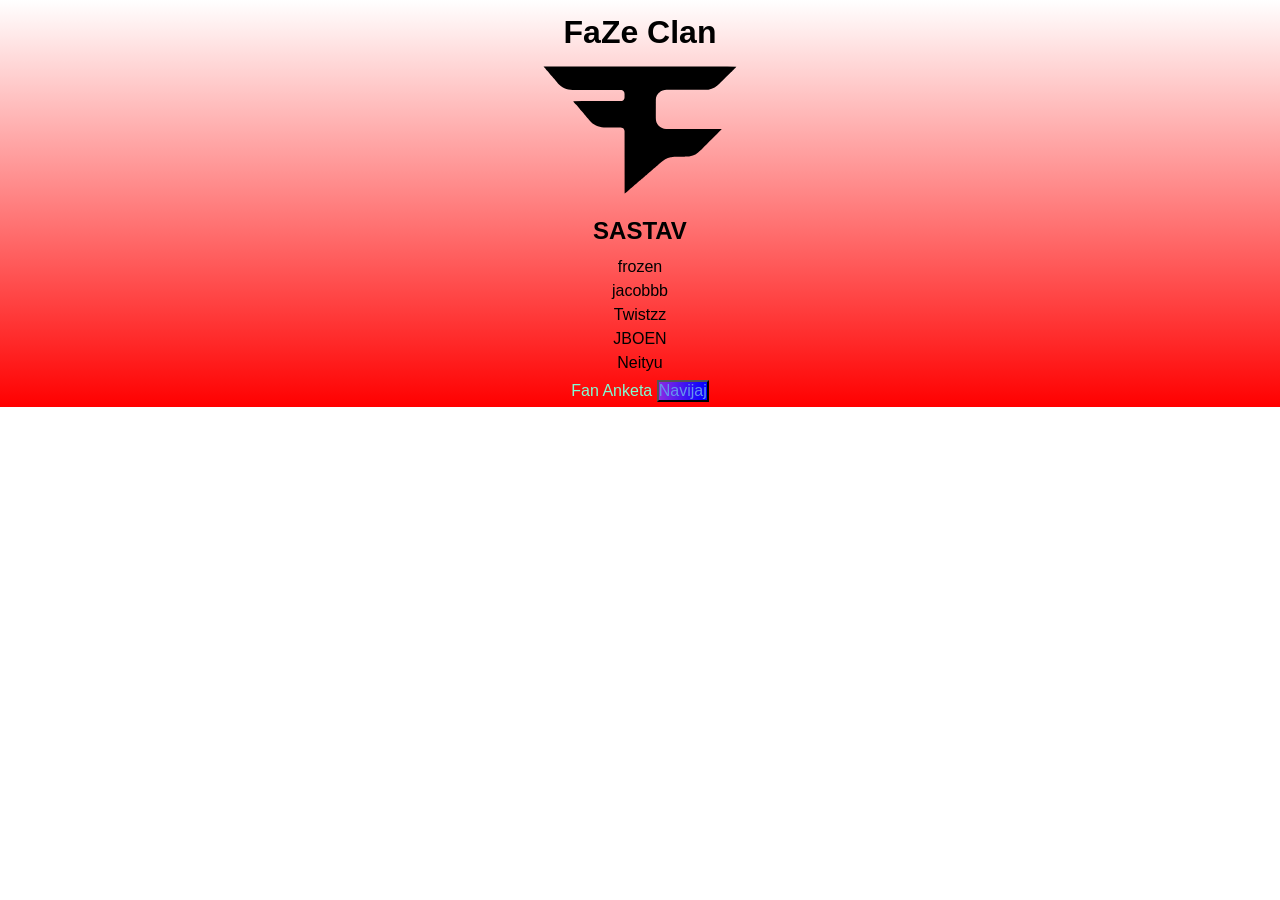
==== index.html @ 61624b27 "Integrisano O,1,2 poglvlje u kod" ====
<!DOCTYPE html>
<html>
<head>
    <link rel="stylesheet" href="reset.css">
    <link rel="stylesheet" href="style.css">
    <title>CS2 Roster</title>
</head>

<body>
   <div>
    <h1>FaZe Clan</h1>
    <img src="Faze_Clan.svg" alt="FaZe Clan Logo">

    <h2>Sastav</h2>
    <ul>
        <li>frozen</li>
        <li>jacobbb</li>
        <li>Twistzz</li>
        <li>JBOEN</li>
        <li>Neityu</li>
    </ul>

    <a href="index2.html">Fan Anketa</a>

    <button type="button">navijaj</button>
   </div>
</body>
</html>
---- style.css ----
body {
   /*min-height: 100vh;*/
    font-family: 'Segoe UI', Tahoma, Geneva, Verdana, sans-serif;
    line-height: 2;
    color: black;
    background: linear-gradient(180deg, white, red);
    background-repeat: no-repeat;
    background-size: cover;
    text-align: center;
}

h1 { 
    font-weight: 700;
}

img {
    max-width: 200px;
    height: auto;
}

h2 {
    font-size: 1.5rem;
    text-transform: uppercase;
}

ul {
    line-height: 1.5;
}

a {
    color: aquamarine;
    text-decoration: none;
}

a:hover {
    text-decoration: underline;
}

button {
    font-size: 1rem;
    text-transform: capitalize;
    color: cornflowerblue;
    background-color: blueviolet;
    background: linear-gradient(to right , blueviolet, blue)
}
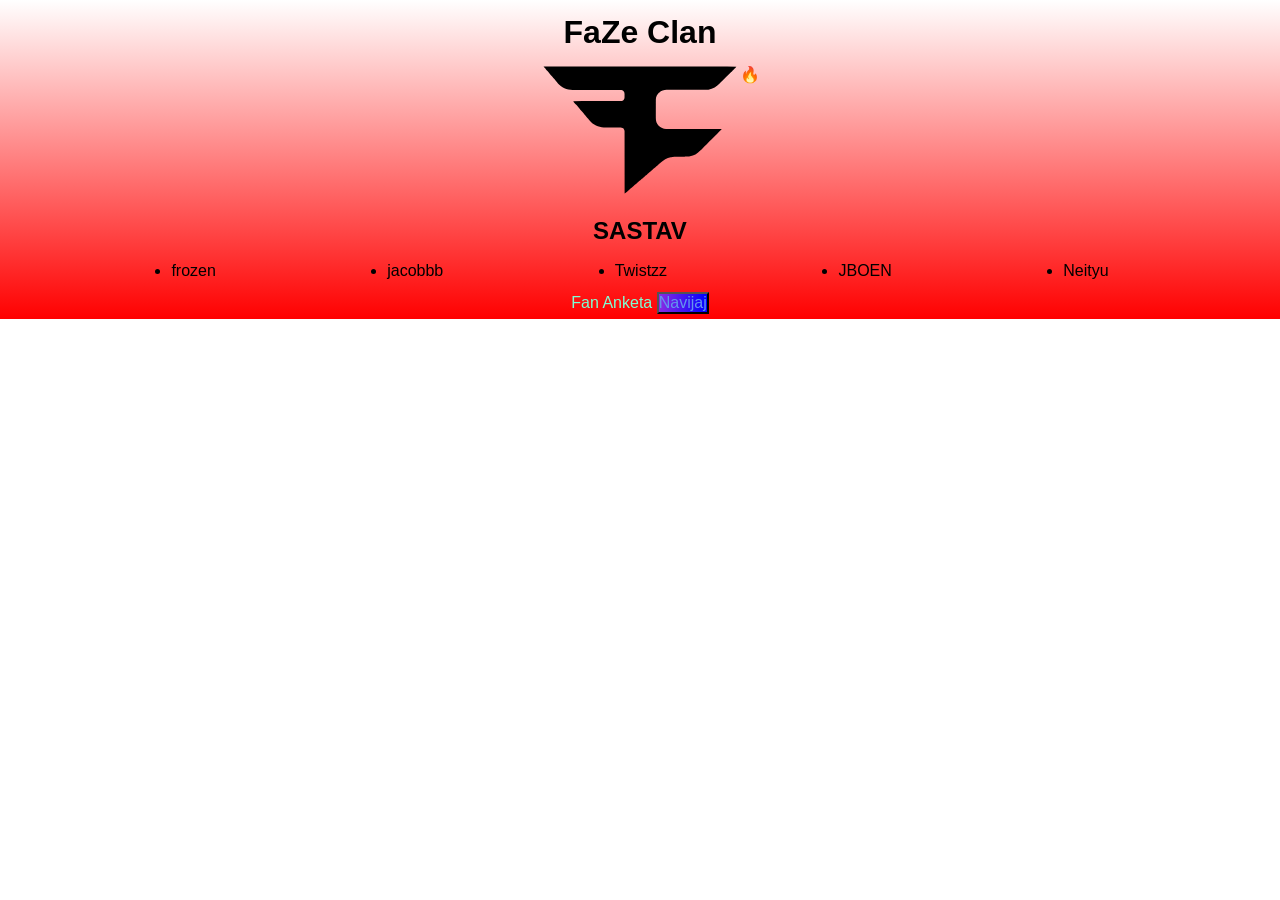
==== commit 1b4b3264: "poglavlje 3 konacno" ====
--- a/index.html
+++ b/index.html
@@ -7,22 +7,25 @@
 </head>
 
 <body>
-   <div>
-    <h1>FaZe Clan</h1>
-    <img src="Faze_Clan.svg" alt="FaZe Clan Logo">
+   <div class="roster">
+    <h1 class="roster__title">FaZe Clan</h1>
+    <div class="roster__logo-wrap">
+    <img class="roster__logo" src="Faze_Clan.svg" alt="FaZe Clan Logo">
+    <span class="roster__badge">🔥</span>
+    </div>
 
-    <h2>Sastav</h2>
-    <ul>
-        <li>frozen</li>
-        <li>jacobbb</li>
-        <li>Twistzz</li>
-        <li>JBOEN</li>
-        <li>Neityu</li>
+    <h2 class="roster__heading">Sastav</h2>
+    <ul class="roster__list">
+        <li class="roster__player">frozen</li>
+        <li class="roster__player">jacobbb</li>
+        <li class="roster__player">Twistzz</li>
+        <li class="roster__player">JBOEN</li>
+        <li class="roster__player">Neityu</li>
     </ul>
 
-    <a href="index2.html">Fan Anketa</a>
+    <a class="roster__link" href="index2.html">Fan Anketa</a>
 
-    <button type="button">navijaj</button>
+    <button class=roster__button type="button">navijaj</button>
    </div>
 </body>
 </html>
--- a/style.css
+++ b/style.css
@@ -15,30 +15,41 @@
     font-weight: 700;
 }
 
-img {
+.roster__logo-wrap {
+    position: relative;
+}
+
+.roster__logo {
     max-width: 200px;
     height: auto;
+}
+
+.roster__badge{
+    position: absolute;
+    top: -5px; 
 }
 
 h2 {
     font-size: 1.5rem;
     text-transform: uppercase;
+    text-align: center;
 }
 
-ul {
-    line-height: 1.5;
+.roster__list {
+    display: flex;
+    justify-content: space-evenly;
 }
 
-a {
+.roster__link {
     color: aquamarine;
     text-decoration: none;
 }
 
-a:hover {
+.roster__link:hover {
     text-decoration: underline;
 }
 
-button {
+.roster__button {
     font-size: 1rem;
     text-transform: capitalize;
     color: cornflowerblue;
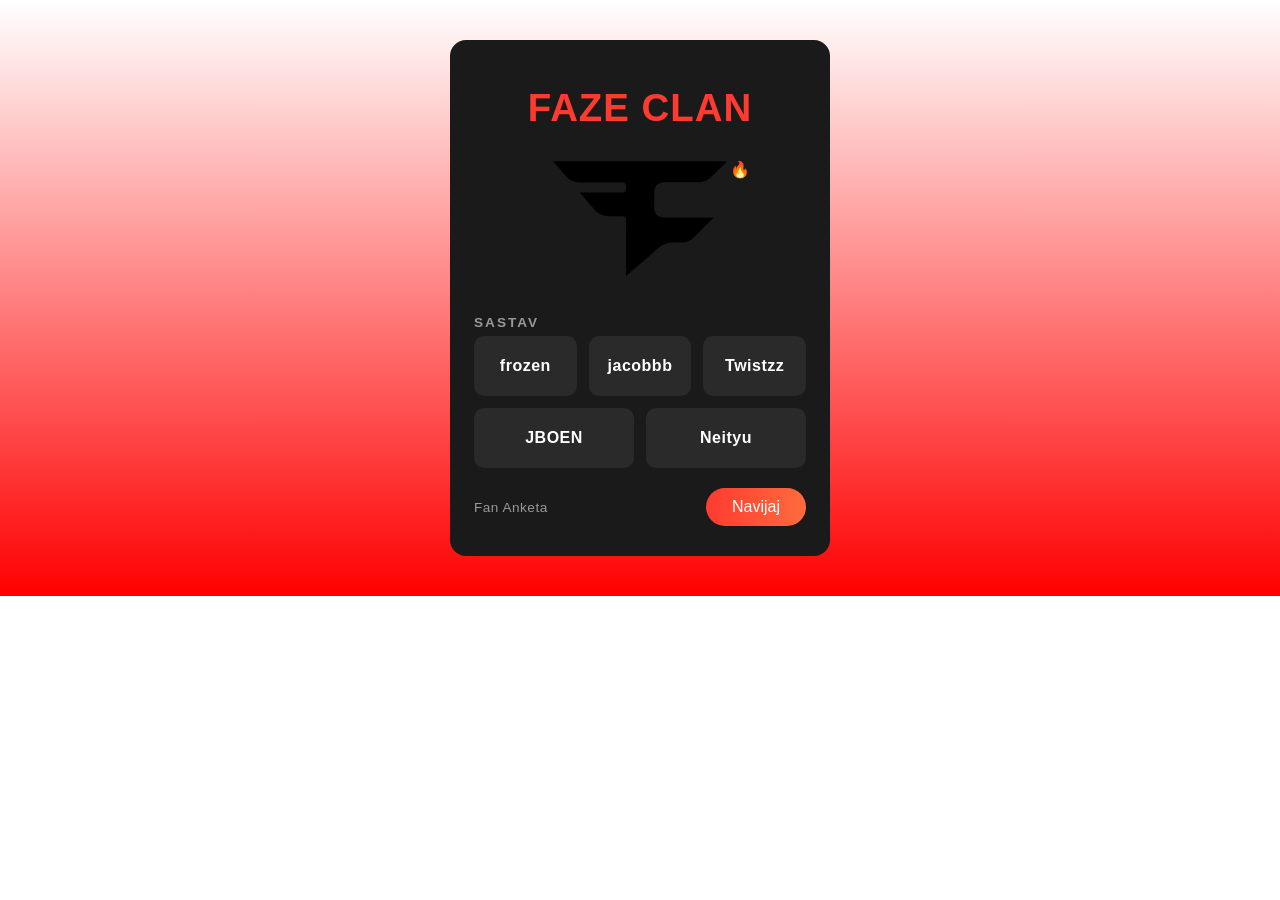
==== commit d8289436: "roster dizajn promenjen" ====
--- a/index.html
+++ b/index.html
@@ -7,26 +7,32 @@
 </head>
 
 <body>
-   <div class="roster">
-    <h1 class="roster__title">FaZe Clan</h1>
-    <div class="roster__logo-wrap">
-    <img class="roster__logo" src="Faze_Clan.svg" alt="FaZe Clan Logo">
-    <span class="roster__badge">🔥</span>
+  <div class="roster">
+
+    <div class="roster__header">
+      <h1 class="roster__title">FaZe Clan</h1>
+      <div class="roster__logo-wrap">
+        <img class="roster__logo" src="Faze_Clan.svg" alt="FaZe Clan Logo">
+        <span class="roster__badge">🔥</span>
+      </div>
     </div>
 
-    <h2 class="roster__heading">Sastav</h2>
-    <ul class="roster__list">
+    <div class="roster__players">
+      <h2 class="roster__heading">Sastav</h2>
+      <ul class="roster__list">
         <li class="roster__player">frozen</li>
         <li class="roster__player">jacobbb</li>
         <li class="roster__player">Twistzz</li>
         <li class="roster__player">JBOEN</li>
         <li class="roster__player">Neityu</li>
-    </ul>
+      </ul>
+    </div>
 
-    <a class="roster__link" href="index2.html">Fan Anketa</a>
+    <div class="roster__footer">
+      <a class="roster__link" href="index2.html">Fan Anketa</a>
+      <button class="roster__button" type="button">navijaj</button>
+    </div>
 
-    <button class=roster__button type="button">navijaj</button>
-   </div>
+  </div>
 </body>
-</html>
- +</html>
--- a/style.css
+++ b/style.css
@@ -2,17 +2,44 @@
 
 body {
    /*min-height: 100vh;*/
-    font-family: 'Segoe UI', Tahoma, Geneva, Verdana, sans-serif;
-    line-height: 2;
+    font-family: 'Inter', 'Segoe UI', Tahoma, Geneva, Verdana, sans-serif;    line-height: 2;
     color: black;
     background: linear-gradient(180deg, white, red);
     background-repeat: no-repeat;
     background-size: cover;
-    text-align: center;
 }
 
-h1 { 
+.roster {
+    display: grid;
+    grid-template-areas: 
+    "header"
+    "players"
+    "footer";
+    gap: 20px;
+    
+    max-width: 380px;
+    margin: 40px auto;
+    padding: 30px 24px;
+    background-color: #1a1a1a;
+    color: white;
+    border-radius: 16px;
+}
+
+.roster__header {
+    display: flex;
+    flex-direction: column;
+    align-items: center;
+    gap: 12px;
+}
+
+.roster__title { 
+    font-family: 'Rajdhani', sans-serif;
+    font-size: 2.4rem;
     font-weight: 700;
+    letter-spacing: 1px;
+    text-transform: uppercase;
+    color: #ff3b30;
+    
 }
 
 .roster__logo-wrap {
@@ -20,7 +47,7 @@
 }
 
 .roster__logo {
-    max-width: 200px;
+    max-width: 180px;
     height: auto;
 }
 
@@ -29,30 +56,70 @@
     top: -5px; 
 }
 
-h2 {
-    font-size: 1.5rem;
+.roster__players {
+    grid-area: players;
+}
+
+.roster__heading {
+     font-size: 0.85rem;
     text-transform: uppercase;
-    text-align: center;
+    letter-spacing: 2px;
+    color: #999;
 }
 
 .roster__list {
     display: flex;
     justify-content: space-evenly;
+    gap: 12px;
+    flex-wrap: wrap;
+}
+
+.roster__player {
+    background-color: #2a2a2a;
+    padding: 14px 10px;
+    border-radius: 10px;
+    font-family: 'Rajdhani', sans-serif;
+    font-weight: 700;
+    letter-spacing: 0.5px;
+    flex: 1 1 80px;
+    text-align: center;
+    list-style: none;
+
+}
+
+
+.roster__footer {
+    grid-area: footer;
+    display: flex;
+    justify-content: space-between;
+    align-items: center;
 }
 
 .roster__link {
-    color: aquamarine;
+    font-size: 0.85rem;
+    color: #999;
     text-decoration: none;
+    letter-spacing: 0.5px;
 }
 
 .roster__link:hover {
+    color: #ff3b30;
     text-decoration: underline;
 }
+
 
 .roster__button {
     font-size: 1rem;
     text-transform: capitalize;
-    color: cornflowerblue;
-    background-color: blueviolet;
-    background: linear-gradient(to right , blueviolet, blue)
+    color: white;
+    border:none;
+    padding: 10px 26px;
+    border-radius: 99px;
+
+    background: linear-gradient(to right, #ff3b30, #ff6b3d)
 }
+
+.roster__button:active {
+    background: #cc2f26;
+}
+
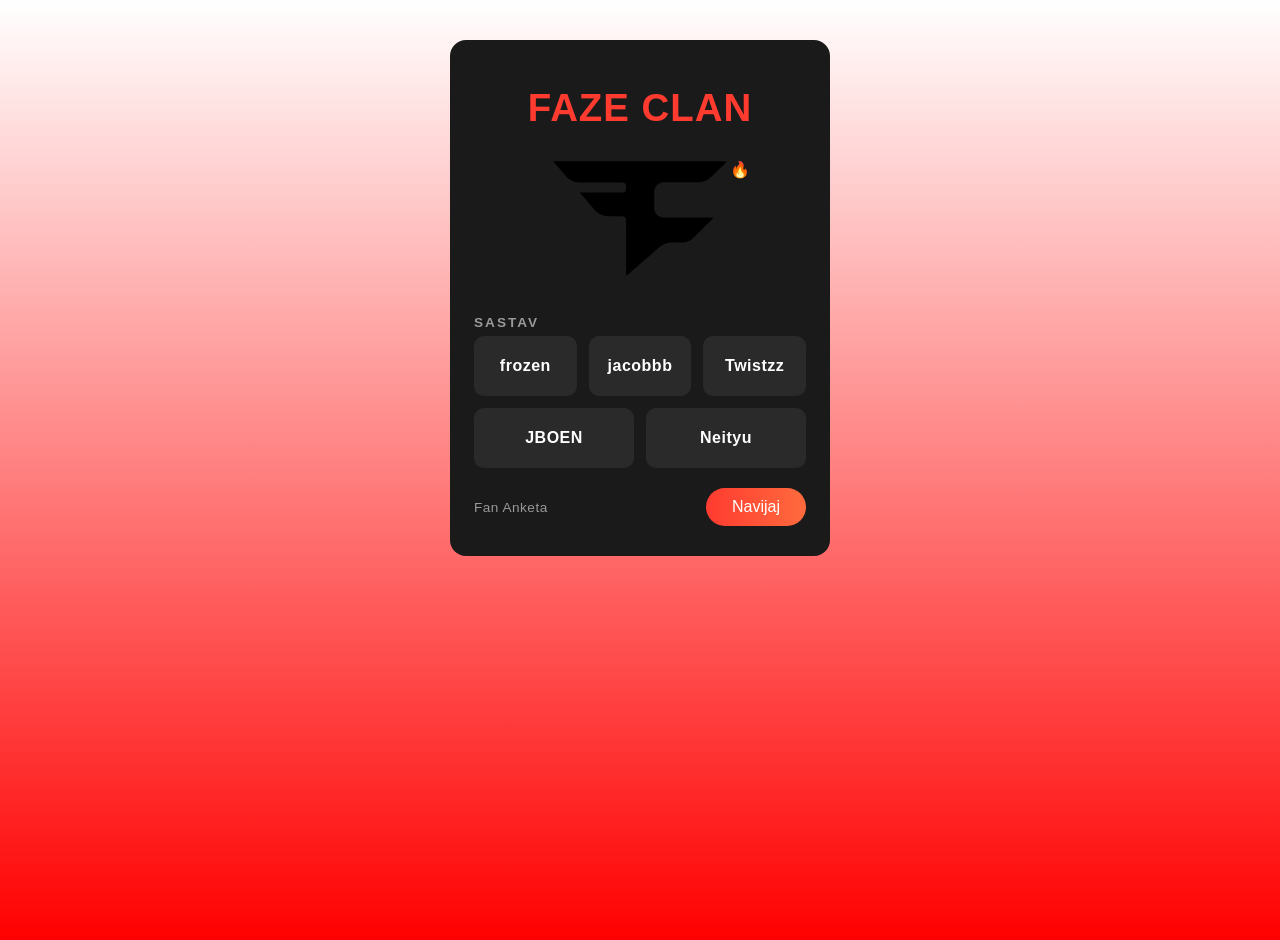
==== commit 59990465: "zavrseno" ====
--- a/index.html
+++ b/index.html
@@ -3,6 +3,7 @@
 <head>
     <link rel="stylesheet" href="reset.css">
     <link rel="stylesheet" href="style.css">
+    <meta name="viewport" content="width=device-width, initial-scale=1.0">
     <title>CS2 Roster</title>
 </head>
 
--- a/style.css
+++ b/style.css
@@ -1,7 +1,12 @@
+@media (max-width: 600px) {
+    .roster__list {
+        flex-direction: column;
+    }
+}
 
 
 body {
-   /*min-height: 100vh;*/
+    min-height: 100vh;
     font-family: 'Inter', 'Segoe UI', Tahoma, Geneva, Verdana, sans-serif;    line-height: 2;
     color: black;
     background: linear-gradient(180deg, white, red);
@@ -9,7 +14,9 @@
     background-size: cover;
 }
 
+
 .roster {
+
     display: grid;
     grid-template-areas: 
     "header"
@@ -84,7 +91,7 @@
     flex: 1 1 80px;
     text-align: center;
     list-style: none;
-
+    
 }
 
 
@@ -107,19 +114,30 @@
     text-decoration: underline;
 }
 
-
 .roster__button {
     font-size: 1rem;
     text-transform: capitalize;
     color: white;
-    border:none;
+    border: none;
     padding: 10px 26px;
     border-radius: 99px;
+    background: linear-gradient(to right, #ff3b30, #ff6b3d);
+    animation-name: bounce;
+    animation-duration: 0.8s;
+    animation-timing-function: ease-in-out;
+    animation-iteration-count: infinite;
+}
 
-    background: linear-gradient(to right, #ff3b30, #ff6b3d)
+@keyframes bounce {
+    0%, 100% {
+        transform: translateY(0);
+    }
+    50% {
+        transform: translateY(-15%);
+    }
 }
 
 .roster__button:active {
-    background: #cc2f26;
+    opacity: 0.5;
 }
 
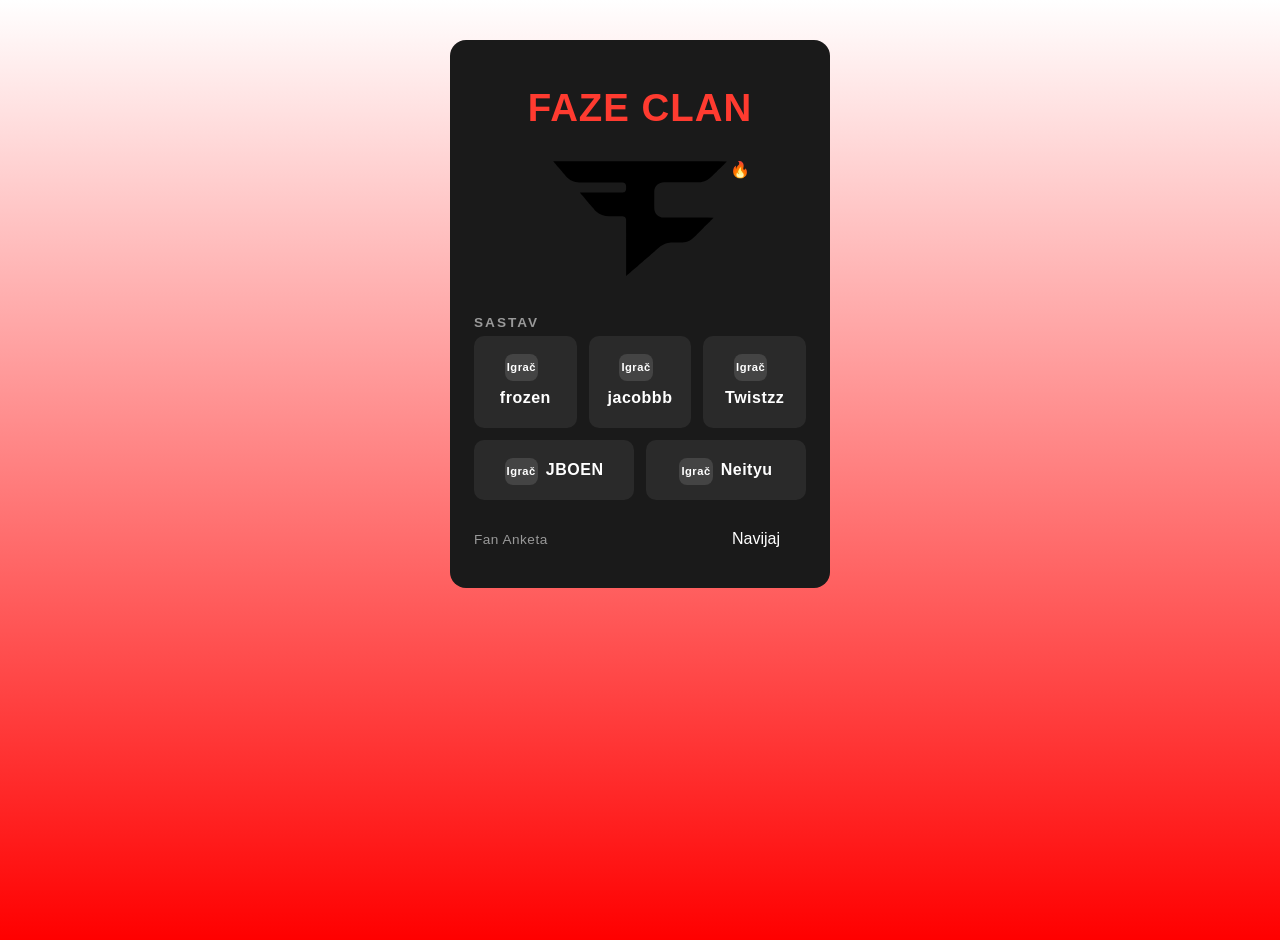
==== commit 2519af70: "grid demo" ====
--- a/index.html
+++ b/index.html
@@ -1,39 +1,38 @@
-<!DOCTYPE html>
+<!doctype html>
 <html>
-<head>
-    <link rel="stylesheet" href="reset.css">
-    <link rel="stylesheet" href="style.css">
-    <meta name="viewport" content="width=device-width, initial-scale=1.0">
+  <head>
+    <link rel="stylesheet" href="reset.css" />
+    <link rel="stylesheet" href="style.css" />
+    <link rel="stylesheet" href="variables.css" />
+    <meta name="viewport" content="width=device-width, initial-scale=1.0" />
     <title>CS2 Roster</title>
-</head>
+  </head>
 
-<body>
-  <div class="roster">
+  <body>
+    <div class="roster">
+      <div class="roster__header">
+        <h1 class="roster__title">FaZe Clan</h1>
+        <div class="roster__logo-wrap">
+          <img class="roster__logo" src="Faze_Clan.svg" alt="FaZe Clan Logo" />
+          <span class="roster__badge">🔥</span>
+        </div>
+      </div>
 
-    <div class="roster__header">
-      <h1 class="roster__title">FaZe Clan</h1>
-      <div class="roster__logo-wrap">
-        <img class="roster__logo" src="Faze_Clan.svg" alt="FaZe Clan Logo">
-        <span class="roster__badge">🔥</span>
+      <div class="roster__players">
+        <h2 class="roster__heading">Sastav</h2>
+        <ul class="roster__list">
+          <li class="roster__player">frozen</li>
+          <li class="roster__player">jacobbb</li>
+          <li class="roster__player">Twistzz</li>
+          <li class="roster__player">JBOEN</li>
+          <li class="roster__player">Neityu</li>
+        </ul>
+      </div>
+
+      <div class="roster__footer">
+        <a class="roster__link" href="index2.html">Fan Anketa</a>
+        <button class="roster__button" type="button">navijaj</button>
       </div>
     </div>
-
-    <div class="roster__players">
-      <h2 class="roster__heading">Sastav</h2>
-      <ul class="roster__list">
-        <li class="roster__player">frozen</li>
-        <li class="roster__player">jacobbb</li>
-        <li class="roster__player">Twistzz</li>
-        <li class="roster__player">JBOEN</li>
-        <li class="roster__player">Neityu</li>
-      </ul>
-    </div>
-
-    <div class="roster__footer">
-      <a class="roster__link" href="index2.html">Fan Anketa</a>
-      <button class="roster__button" type="button">navijaj</button>
-    </div>
-
-  </div>
-</body>
-</html>+  </body>
+</html>
--- a/style.css
+++ b/style.css
@@ -1,9 +1,4 @@
-@media (max-width: 600px) {
-    .roster__list {
-        flex-direction: column;
-    }
-}
-
+@import url(variables.css);
 
 body {
     min-height: 100vh;
@@ -14,9 +9,8 @@
     background-size: cover;
 }
 
-
 .roster {
-
+    
     display: grid;
     grid-template-areas: 
     "header"
@@ -27,7 +21,7 @@
     max-width: 380px;
     margin: 40px auto;
     padding: 30px 24px;
-    background-color: #1a1a1a;
+    background-color: var(--boja-tekst);
     color: white;
     border-radius: 16px;
 }
@@ -45,8 +39,7 @@
     font-weight: 700;
     letter-spacing: 1px;
     text-transform: uppercase;
-    color: #ff3b30;
-    
+    color: var(--boja-primarna);
 }
 
 .roster__logo-wrap {
@@ -68,7 +61,7 @@
 }
 
 .roster__heading {
-     font-size: 0.85rem;
+    font-size: 0.85rem;
     text-transform: uppercase;
     letter-spacing: 2px;
     color: #999;
@@ -79,6 +72,12 @@
     justify-content: space-evenly;
     gap: 12px;
     flex-wrap: wrap;
+}
+
+@media (max-width: 600px) {
+    .roster__list {
+        flex-direction: column;
+    }
 }
 
 .roster__player {
@@ -92,8 +91,19 @@
     text-align: center;
     list-style: none;
     
+    &::before {
+        content:"Igrač";
+        display: inline-block;
+        justify-content: center;
+        align-items: baseline;
+        font-size: 0.7rem;
+        background: #444;
+        padding: 2px;
+        border-radius: 8px;
+        margin-right: 8px;
+        
+    }
 }
-
 
 .roster__footer {
     grid-area: footer;
@@ -107,11 +117,11 @@
     color: #999;
     text-decoration: none;
     letter-spacing: 0.5px;
-}
 
-.roster__link:hover {
-    color: #ff3b30;
-    text-decoration: underline;
+    &:hover {
+        color: var(--red-button);
+        text-decoration: underline;
+    }
 }
 
 .roster__button {
@@ -121,11 +131,15 @@
     border: none;
     padding: 10px 26px;
     border-radius: 99px;
-    background: linear-gradient(to right, #ff3b30, #ff6b3d);
+    background: linear-gradient(to right, var(--red-button ), var(--orange-button));
     animation-name: bounce;
     animation-duration: 0.8s;
     animation-timing-function: ease-in-out;
     animation-iteration-count: infinite;
+
+    &:active {
+    opacity: 0.5;
+    }
 }
 
 @keyframes bounce {
@@ -133,11 +147,7 @@
         transform: translateY(0);
     }
     50% {
-        transform: translateY(-15%);
+        transform: translateY(-10px);
     }
 }
 
-.roster__button:active {
-    opacity: 0.5;
-}
-
--- a/variables.css
+++ b/variables.css
@@ -0,0 +1,14 @@
+:root {
+  --boja-primarna: #ff3b30;
+  --boja-tekst: #1a1a1a;
+  --boja-pozadina: #ffffff;
+
+  --razmak-mali: 0.5rem;
+  --razmak-srednji: 1rem;
+  --razmak-veliki: 2rem;
+
+  --font-osnovni: 1rem;
+  --font-naslov: 2rem;
+
+  --radius: 0.5rem;
+}
